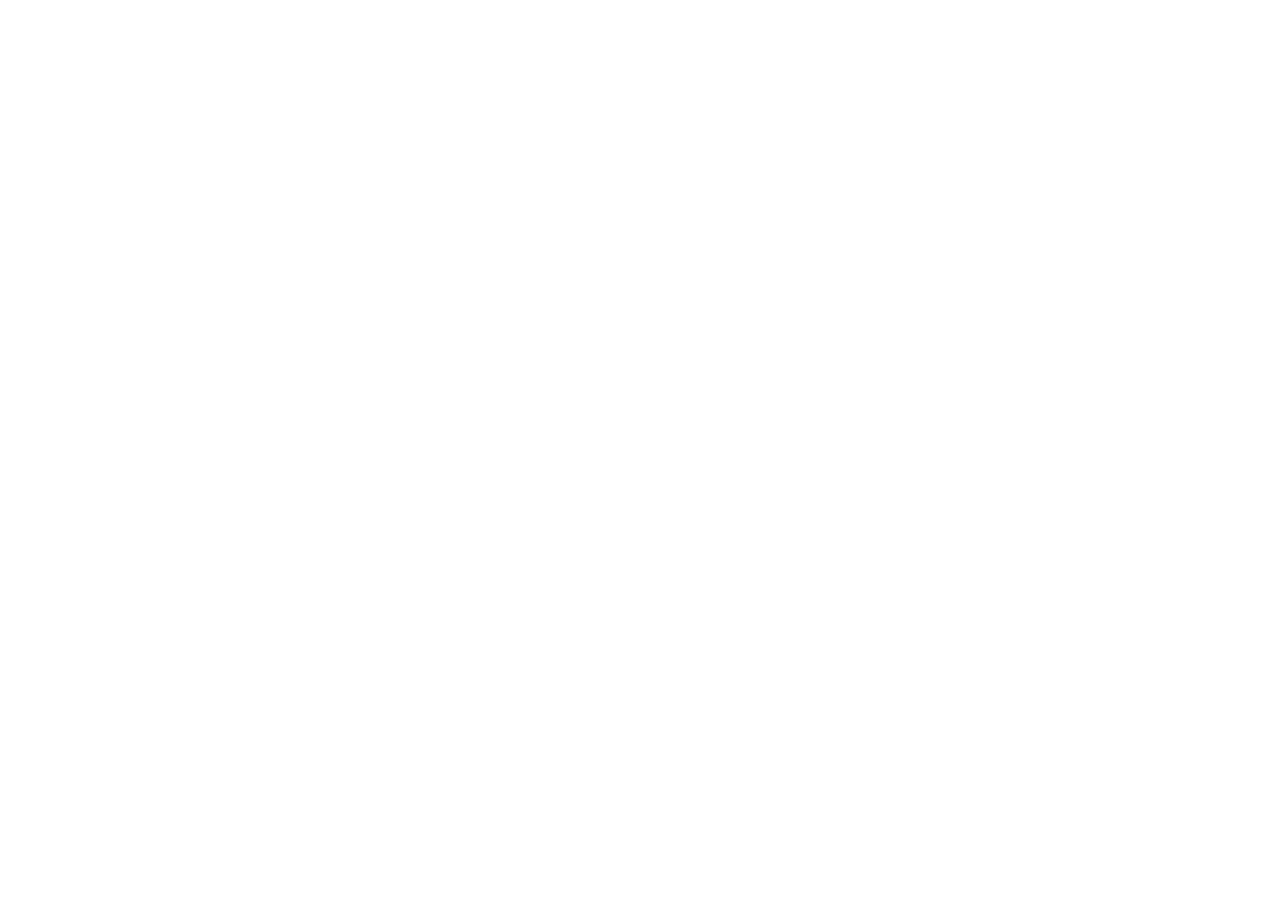
==== index.html @ b4edf068 "initial commit" ====
<!doctype html>
<html lang="nl">
	
<head>
	<meta charset="UTF-8">
	<meta name="author" content="jouw naam">
	<meta name="viewport" content="width=device-width, initial-scale=1">
	
	<title>Naam van je site en/of pagina</title>
	
	<link href="styles/style.css" rel="stylesheet">
</head>

<body>

	<script src="scripts/script.js"></script>
</body>
	
</html>
---- styles/style.css ----
/* CSS Document */
*, *::after, *::before {
  box-sizing:border-box;  
}
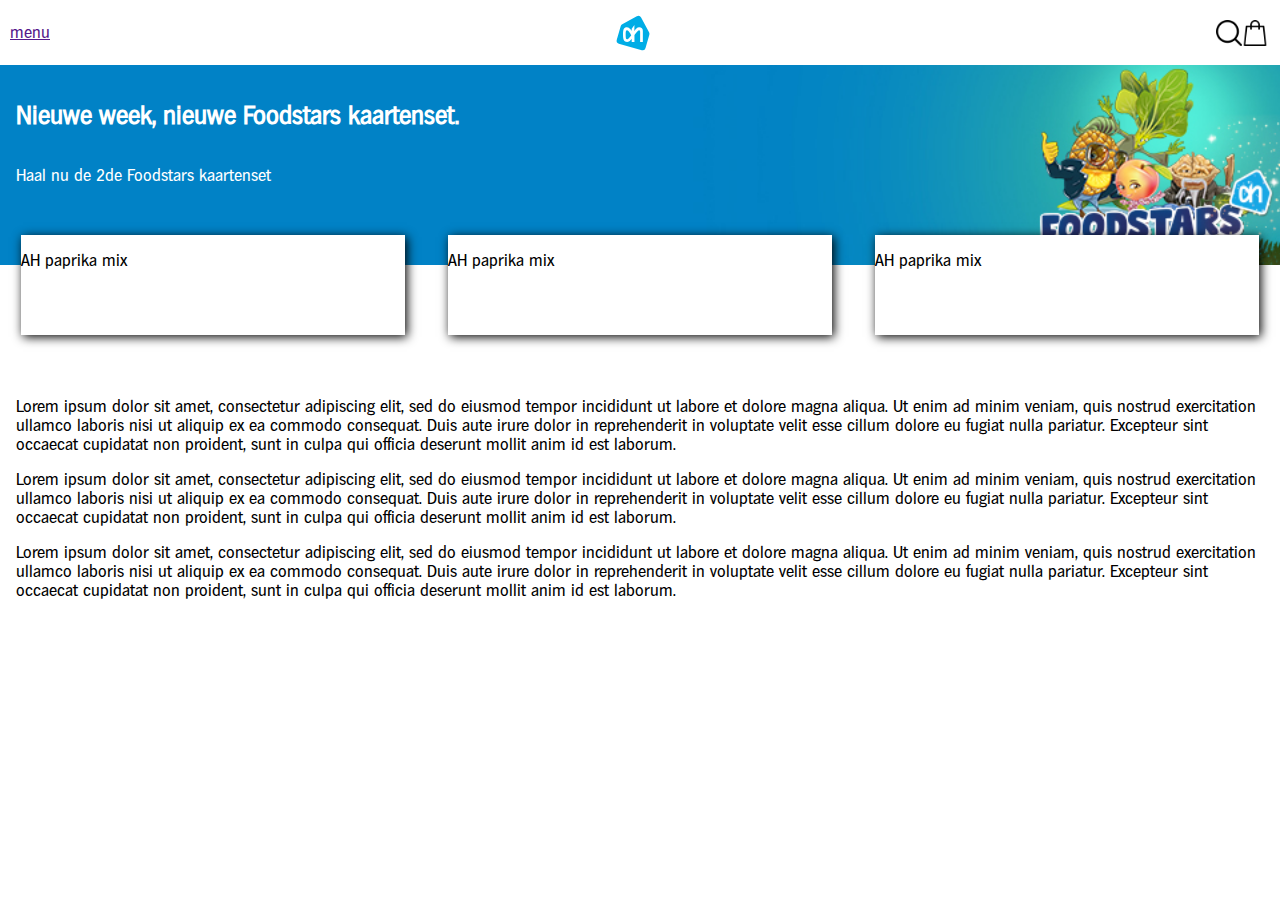
==== commit 9c8b0d42: "added basic layout + header of albert heijn" ====
--- a/index.html
+++ b/index.html
@@ -3,16 +3,57 @@
 	
 <head>
 	<meta charset="UTF-8">
-	<meta name="author" content="jouw naam">
+	<meta name="author" content="Joost Flick">
 	<meta name="viewport" content="width=device-width, initial-scale=1">
 	
-	<title>Naam van je site en/of pagina</title>
+	<title>Albert Heijn replica</title>
 	
 	<link href="styles/style.css" rel="stylesheet">
 </head>
 
 <body>
-
+	<header>
+		<div class="menu">
+			<a href="">menu</a>
+		</div>
+		<div class="logo">
+			<svg id="svg_ah-logo" viewBox="0 0 24 24" width="40" height="40"><path fill="#fff" d="M22.55 11.09L17.67 2A2.61 2.61 0 0016 .6a2.47 2.47 0 00-.7-.1 2.78 2.78 0 00-1.3.4L5 5.88a3 3 0 00-1.38 1.78l-2.41 8.39A2.55 2.55 0 003 19.33l14.25 4.05a2.41 2.41 0 003.16-1.76l2.35-8.26a3.07 3.07 0 00-.21-2.27z"></path><path fill="#00ade6" d="M21.63 11.57l-4.77-8.9a1.88 1.88 0 00-2.58-.76L5.54 6.78A2 2 0 004.61 8l-2.34 8.1a1.83 1.83 0 001.23 2.28l13.77 3.92a1.8 1.8 0 002.25-1.25l2.28-8a2.07 2.07 0 00-.17-1.48z"></path><path fill="#fff" d="M12.87 10.81c.77-1.11 1.48-2.22 2.79-2.22a2.25 2.25 0 012.25 2.24v6.55h-1.64v-6.2c0-.85-.69-.85-.69-.85-.56 0-1.57 1.38-2.7 2.92v4.13h-1.66v-1.91s-1.09 1.92-2.73 1.92C6.64 17.39 6 16.11 6 13.06S6.42 8.6 8.4 8.6c1.51 0 2.81 2.2 2.81 2.2V9.4l1.66-2.23s-.01 3.65 0 3.64zm-1.95 2.47s-1.51-2.95-2.49-2.95c-.76 0-.83.8-.83 2.73s.11 2.69.82 2.69c.97-.01 2.5-2.47 2.5-2.47z"></path></svg>
+		</div>
+		<div class="actions">
+			<img src="img/loupe.png" alt="vergrootglas">
+			<img src="img/shopping-bag.png" alt="winkelmandje">
+		</div>
+	</header>
+	<div class="hero">
+		<h2>
+			Nieuwe week, nieuwe Foodstars kaartenset.
+		</h2>
+		<p>
+			Haal nu de 2de Foodstars kaartenset
+		</p>
+	</div>
+	<div class="cards">
+		<div class="card">
+			<p>AH paprika mix</p>
+		</div>
+		<div class="card">
+			<p>AH paprika mix</p>
+		</div>
+		<div class="card">
+			<p>AH paprika mix</p>
+		</div>
+	</div>
+	<div class="content">
+		<p>
+			Lorem ipsum dolor sit amet, consectetur adipiscing elit, sed do eiusmod tempor incididunt ut labore et dolore magna aliqua. Ut enim ad minim veniam, quis nostrud exercitation ullamco laboris nisi ut aliquip ex ea commodo consequat. Duis aute irure dolor in reprehenderit in voluptate velit esse cillum dolore eu fugiat nulla pariatur. Excepteur sint occaecat cupidatat non proident, sunt in culpa qui officia deserunt mollit anim id est laborum.
+		</p>
+		<p>
+			Lorem ipsum dolor sit amet, consectetur adipiscing elit, sed do eiusmod tempor incididunt ut labore et dolore magna aliqua. Ut enim ad minim veniam, quis nostrud exercitation ullamco laboris nisi ut aliquip ex ea commodo consequat. Duis aute irure dolor in reprehenderit in voluptate velit esse cillum dolore eu fugiat nulla pariatur. Excepteur sint occaecat cupidatat non proident, sunt in culpa qui officia deserunt mollit anim id est laborum.
+		</p>
+		<p>
+			Lorem ipsum dolor sit amet, consectetur adipiscing elit, sed do eiusmod tempor incididunt ut labore et dolore magna aliqua. Ut enim ad minim veniam, quis nostrud exercitation ullamco laboris nisi ut aliquip ex ea commodo consequat. Duis aute irure dolor in reprehenderit in voluptate velit esse cillum dolore eu fugiat nulla pariatur. Excepteur sint occaecat cupidatat non proident, sunt in culpa qui officia deserunt mollit anim id est laborum.
+		</p>
+	</div>
 	<script src="scripts/script.js"></script>
 </body>
 	
--- a/styles/style.css
+++ b/styles/style.css
@@ -1,5 +1,76 @@
+@font-face {
+  font-family: hamburg;
+  src: url(../fonts/Hamburg-Regular.otf);
+}
 /* CSS Document */
 *, *::after, *::before {
   box-sizing:border-box;  
 }
 
+body {
+  font-family: hamburg;
+  margin: 0;
+}
+
+header {
+  z-index: 999;
+  position: fixed;
+  width: 100%;
+  top: 0;
+  background-color: white;
+  display: flex;
+  justify-content: space-between;
+  height: 65px;
+}
+
+.menu {
+  margin-left: 10px;
+  display: flex;
+  align-items: center;
+}
+
+.logo {
+  display: flex;
+  align-items: center;
+  height: 100%;
+}
+
+.actions {
+  display: flex;
+  align-items: center;
+  width: 4rem;
+}
+
+.actions > img {
+  height: 40%;
+}
+
+.hero {
+  margin-top: 65px;
+  height: 200px;
+  background-image: url("../img/ahonline_smallBanner.png");
+  background-size: cover;
+  background-position: right;
+  display: flex;
+  flex-direction: column;
+  color: white;
+  padding: 16px 16px 0;
+}
+
+.card {
+  width: 30vw;
+  height: 100px;
+  position: relative;
+  background-color: white;
+  top: -30px;
+  box-shadow: 2px 2px 10px black;
+}
+
+.cards {
+  display: flex;
+  justify-content: space-around;
+}
+
+.content {
+  padding: 16px 16px 0;
+}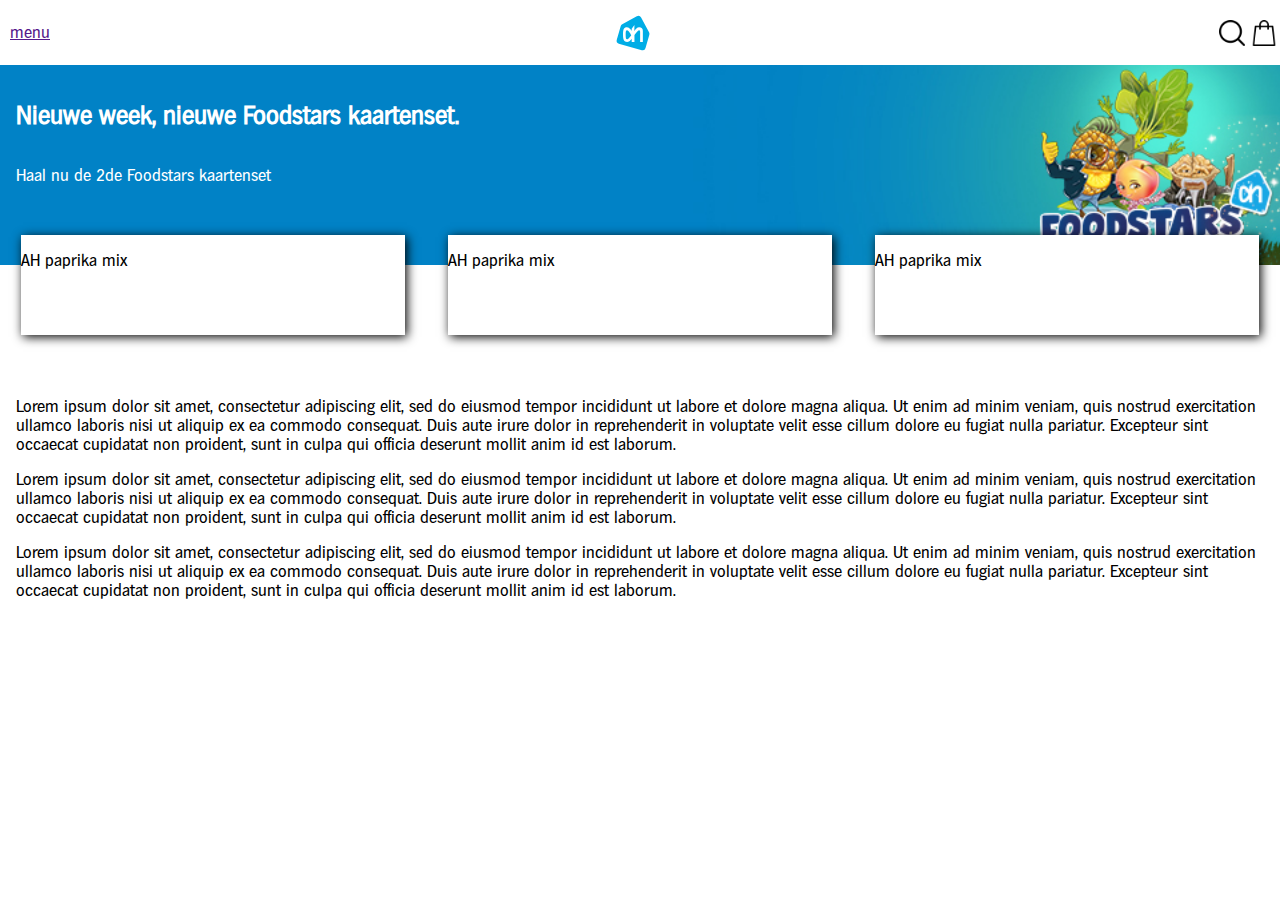
==== commit 2e6da56f: "formatting" ====
--- a/index.html
+++ b/index.html
@@ -43,17 +43,29 @@
 			<p>AH paprika mix</p>
 		</div>
 	</div>
-	<div class="content">
+	<section class="content">
 		<p>
-			Lorem ipsum dolor sit amet, consectetur adipiscing elit, sed do eiusmod tempor incididunt ut labore et dolore magna aliqua. Ut enim ad minim veniam, quis nostrud exercitation ullamco laboris nisi ut aliquip ex ea commodo consequat. Duis aute irure dolor in reprehenderit in voluptate velit esse cillum dolore eu fugiat nulla pariatur. Excepteur sint occaecat cupidatat non proident, sunt in culpa qui officia deserunt mollit anim id est laborum.
+			Lorem ipsum dolor sit amet, consectetur adipiscing elit, sed do eiusmod tempor incididunt ut labore et
+			dolore magna aliqua. Ut enim ad minim veniam, quis nostrud exercitation ullamco laboris nisi ut aliquip ex
+			ea commodo consequat. Duis aute irure dolor in reprehenderit in voluptate velit esse cillum dolore eu fugiat
+			nulla pariatur. Excepteur sint occaecat cupidatat non proident, sunt in culpa qui officia deserunt mollit
+			anim id est laborum.
 		</p>
 		<p>
-			Lorem ipsum dolor sit amet, consectetur adipiscing elit, sed do eiusmod tempor incididunt ut labore et dolore magna aliqua. Ut enim ad minim veniam, quis nostrud exercitation ullamco laboris nisi ut aliquip ex ea commodo consequat. Duis aute irure dolor in reprehenderit in voluptate velit esse cillum dolore eu fugiat nulla pariatur. Excepteur sint occaecat cupidatat non proident, sunt in culpa qui officia deserunt mollit anim id est laborum.
+			Lorem ipsum dolor sit amet, consectetur adipiscing elit, sed do eiusmod tempor incididunt ut labore et
+			dolore magna aliqua. Ut enim ad minim veniam, quis nostrud exercitation ullamco laboris nisi ut aliquip ex
+			ea commodo consequat. Duis aute irure dolor in reprehenderit in voluptate velit esse cillum dolore eu fugiat
+			nulla pariatur. Excepteur sint occaecat cupidatat non proident, sunt in culpa qui officia deserunt mollit anim
+			id est laborum.
 		</p>
 		<p>
-			Lorem ipsum dolor sit amet, consectetur adipiscing elit, sed do eiusmod tempor incididunt ut labore et dolore magna aliqua. Ut enim ad minim veniam, quis nostrud exercitation ullamco laboris nisi ut aliquip ex ea commodo consequat. Duis aute irure dolor in reprehenderit in voluptate velit esse cillum dolore eu fugiat nulla pariatur. Excepteur sint occaecat cupidatat non proident, sunt in culpa qui officia deserunt mollit anim id est laborum.
+			Lorem ipsum dolor sit amet, consectetur adipiscing elit, sed do eiusmod tempor incididunt ut labore et
+			dolore magna aliqua. Ut enim ad minim veniam, quis nostrud exercitation ullamco laboris nisi ut aliquip ex
+			ea commodo consequat. Duis aute irure dolor in reprehenderit in voluptate velit esse cillum dolore eu fugiat
+			nulla pariatur. Excepteur sint occaecat cupidatat non proident, sunt in culpa qui officia deserunt mollit anim
+			id est laborum.
 		</p>
-	</div>
+	</section>
 	<script src="scripts/script.js"></script>
 </body>
 	
--- a/styles/style.css
+++ b/styles/style.css
@@ -2,13 +2,13 @@
   font-family: hamburg;
   src: url(../fonts/Hamburg-Regular.otf);
 }
-/* CSS Document */
+
 *, *::after, *::before {
-  box-sizing:border-box;  
+  box-sizing: border-box;
 }
 
 body {
-  font-family: hamburg;
+  font-family: hamburg, sans-serif;
   margin: 0;
 }
 
@@ -39,6 +39,7 @@
   display: flex;
   align-items: center;
   width: 4rem;
+  justify-content: space-around;
 }
 
 .actions > img {
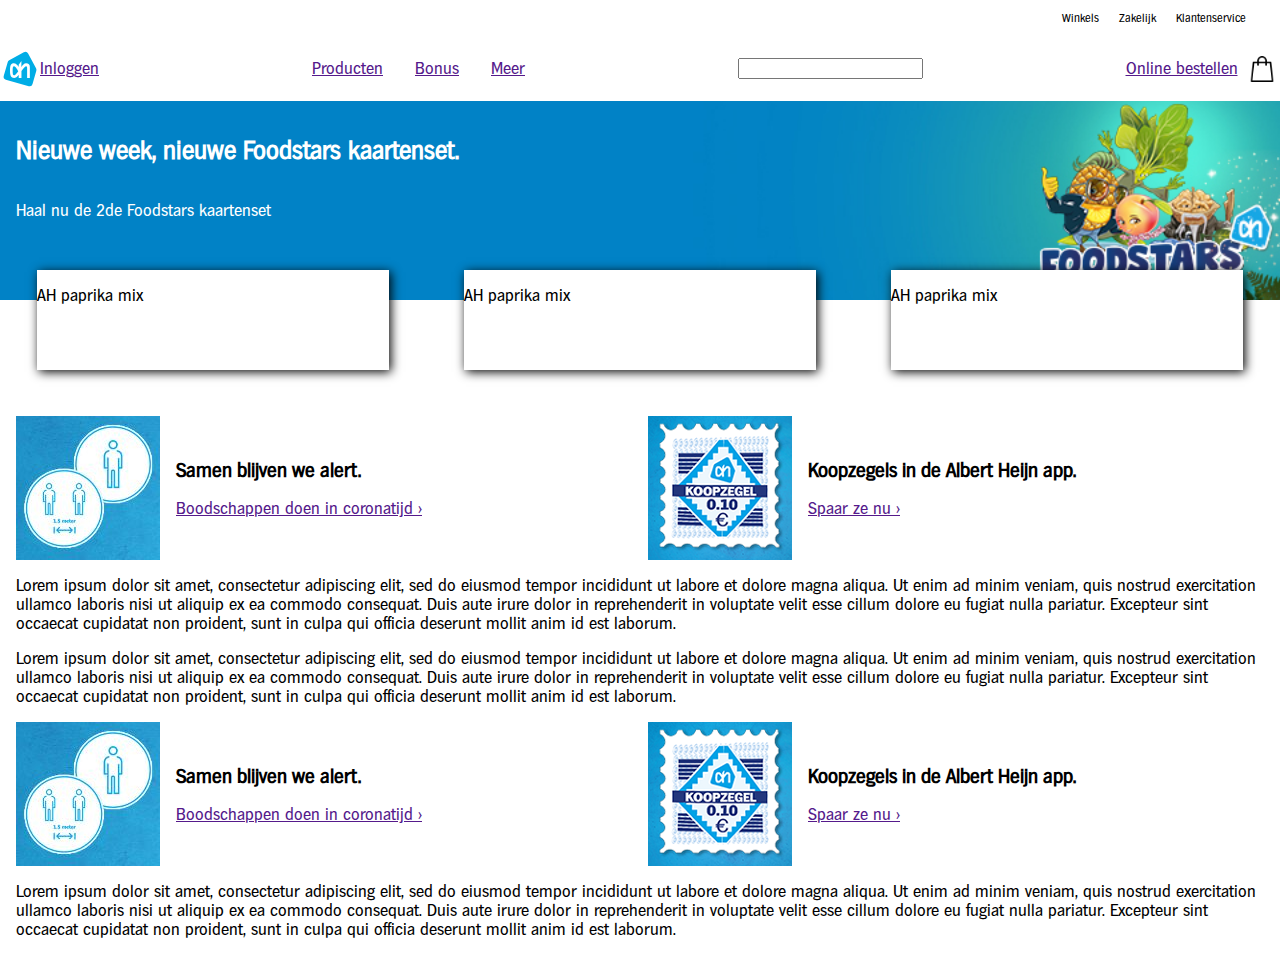
==== commit f9c8bfbe: "added responsive menu + grid" ====
--- a/index.html
+++ b/index.html
@@ -5,45 +5,95 @@
 	<meta charset="UTF-8">
 	<meta name="author" content="Joost Flick">
 	<meta name="viewport" content="width=device-width, initial-scale=1">
-	
 	<title>Albert Heijn replica</title>
-	
 	<link href="styles/style.css" rel="stylesheet">
 </head>
-
 <body>
 	<header>
-		<div class="menu">
+		<div class="topbar">
+			<ul>
+				<li class="topbar-item">
+					<p>
+						Winkels
+					</p>
+				</li>
+				<li class="topbar-item">
+					<p>
+						Zakelijk
+					</p>
+				</li>
+				<li class="topbar-item">
+					<p>
+						Klantenservice
+					</p>
+				</li>
+			</ul>
+		</div>
+		<div class="menu menu-small">
 			<a href="">menu</a>
+			<div class="logo">
+				<svg id="svg_ah-logo" viewBox="0 0 24 24" width="40" height="40"><path fill="#fff" d="M22.55 11.09L17.67 2A2.61 2.61 0 0016 .6a2.47 2.47 0 00-.7-.1 2.78 2.78 0 00-1.3.4L5 5.88a3 3 0 00-1.38 1.78l-2.41 8.39A2.55 2.55 0 003 19.33l14.25 4.05a2.41 2.41 0 003.16-1.76l2.35-8.26a3.07 3.07 0 00-.21-2.27z"></path><path fill="#00ade6" d="M21.63 11.57l-4.77-8.9a1.88 1.88 0 00-2.58-.76L5.54 6.78A2 2 0 004.61 8l-2.34 8.1a1.83 1.83 0 001.23 2.28l13.77 3.92a1.8 1.8 0 002.25-1.25l2.28-8a2.07 2.07 0 00-.17-1.48z"></path><path fill="#fff" d="M12.87 10.81c.77-1.11 1.48-2.22 2.79-2.22a2.25 2.25 0 012.25 2.24v6.55h-1.64v-6.2c0-.85-.69-.85-.69-.85-.56 0-1.57 1.38-2.7 2.92v4.13h-1.66v-1.91s-1.09 1.92-2.73 1.92C6.64 17.39 6 16.11 6 13.06S6.42 8.6 8.4 8.6c1.51 0 2.81 2.2 2.81 2.2V9.4l1.66-2.23s-.01 3.65 0 3.64zm-1.95 2.47s-1.51-2.95-2.49-2.95c-.76 0-.83.8-.83 2.73s.11 2.69.82 2.69c.97-.01 2.5-2.47 2.5-2.47z"></path></svg>
+			</div>
+			<div class="actions">
+				<img src="img/loupe.png" alt="vergrootglas">
+				<img src="img/shopping-bag.png" alt="winkelmandje">
+			</div>
 		</div>
-		<div class="logo">
-			<svg id="svg_ah-logo" viewBox="0 0 24 24" width="40" height="40"><path fill="#fff" d="M22.55 11.09L17.67 2A2.61 2.61 0 0016 .6a2.47 2.47 0 00-.7-.1 2.78 2.78 0 00-1.3.4L5 5.88a3 3 0 00-1.38 1.78l-2.41 8.39A2.55 2.55 0 003 19.33l14.25 4.05a2.41 2.41 0 003.16-1.76l2.35-8.26a3.07 3.07 0 00-.21-2.27z"></path><path fill="#00ade6" d="M21.63 11.57l-4.77-8.9a1.88 1.88 0 00-2.58-.76L5.54 6.78A2 2 0 004.61 8l-2.34 8.1a1.83 1.83 0 001.23 2.28l13.77 3.92a1.8 1.8 0 002.25-1.25l2.28-8a2.07 2.07 0 00-.17-1.48z"></path><path fill="#fff" d="M12.87 10.81c.77-1.11 1.48-2.22 2.79-2.22a2.25 2.25 0 012.25 2.24v6.55h-1.64v-6.2c0-.85-.69-.85-.69-.85-.56 0-1.57 1.38-2.7 2.92v4.13h-1.66v-1.91s-1.09 1.92-2.73 1.92C6.64 17.39 6 16.11 6 13.06S6.42 8.6 8.4 8.6c1.51 0 2.81 2.2 2.81 2.2V9.4l1.66-2.23s-.01 3.65 0 3.64zm-1.95 2.47s-1.51-2.95-2.49-2.95c-.76 0-.83.8-.83 2.73s.11 2.69.82 2.69c.97-.01 2.5-2.47 2.5-2.47z"></path></svg>
-		</div>
-		<div class="actions">
-			<img src="img/loupe.png" alt="vergrootglas">
-			<img src="img/shopping-bag.png" alt="winkelmandje">
+		<div class="menu menu-large">
+			<div class="logo">
+				<svg id="svg_ah-logo" viewBox="0 0 24 24" width="40" height="40"><path fill="#fff" d="M22.55 11.09L17.67 2A2.61 2.61 0 0016 .6a2.47 2.47 0 00-.7-.1 2.78 2.78 0 00-1.3.4L5 5.88a3 3 0 00-1.38 1.78l-2.41 8.39A2.55 2.55 0 003 19.33l14.25 4.05a2.41 2.41 0 003.16-1.76l2.35-8.26a3.07 3.07 0 00-.21-2.27z"></path><path fill="#00ade6" d="M21.63 11.57l-4.77-8.9a1.88 1.88 0 00-2.58-.76L5.54 6.78A2 2 0 004.61 8l-2.34 8.1a1.83 1.83 0 001.23 2.28l13.77 3.92a1.8 1.8 0 002.25-1.25l2.28-8a2.07 2.07 0 00-.17-1.48z"></path><path fill="#fff" d="M12.87 10.81c.77-1.11 1.48-2.22 2.79-2.22a2.25 2.25 0 012.25 2.24v6.55h-1.64v-6.2c0-.85-.69-.85-.69-.85-.56 0-1.57 1.38-2.7 2.92v4.13h-1.66v-1.91s-1.09 1.92-2.73 1.92C6.64 17.39 6 16.11 6 13.06S6.42 8.6 8.4 8.6c1.51 0 2.81 2.2 2.81 2.2V9.4l1.66-2.23s-.01 3.65 0 3.64zm-1.95 2.47s-1.51-2.95-2.49-2.95c-.76 0-.83.8-.83 2.73s.11 2.69.82 2.69c.97-.01 2.5-2.47 2.5-2.47z"></path></svg>
+				<a href="">Inloggen</a>
+			</div>
+			<div class="links">
+				<a href="">Producten</a>
+				<a href="">Bonus</a>
+				<a href="">Meer</a>
+			</div>
+			<div class="search">
+				<input type="text">
+			</div>
+			<div class="actions">
+				<a href="">Online bestellen</a>
+				<img src="img/shopping-bag.png" alt="winkelmandje">
+			</div>
 		</div>
 	</header>
-	<div class="hero">
+	<section class="hero">
 		<h2>
 			Nieuwe week, nieuwe Foodstars kaartenset.
 		</h2>
 		<p>
 			Haal nu de 2de Foodstars kaartenset
 		</p>
-	</div>
-	<div class="cards">
-		<div class="card">
+	</section>
+	<section class="cards">
+		<article class="card">
 			<p>AH paprika mix</p>
-		</div>
-		<div class="card">
+		</article>
+		<article class="card">
 			<p>AH paprika mix</p>
-		</div>
-		<div class="card">
+		</article>
+		<article class="card">
 			<p>AH paprika mix</p>
-		</div>
-	</div>
+		</article>
+	</section>
 	<section class="content">
+		<section class="items">
+			<article class="item">
+				<img src="img/spotlight1.jpg" alt="spotlight afbeelding 1">
+				<div class="spotlight-text">
+					<h3>Samen blijven we alert.</h3>
+					<a href="">Boodschappen doen in coronatijd ></a>
+				</div>
+			</article>
+			<article class="item">
+				<img src="img/spotlight2.png" alt="spotlight afbeelding 2">
+				<div class="spotlight-text">
+					<h3>Koopzegels in de Albert Heijn app.</h3>
+					<a href="">Spaar ze nu ></a>
+				</div>
+			</article>
+		</section>
 		<p>
 			Lorem ipsum dolor sit amet, consectetur adipiscing elit, sed do eiusmod tempor incididunt ut labore et
 			dolore magna aliqua. Ut enim ad minim veniam, quis nostrud exercitation ullamco laboris nisi ut aliquip ex
@@ -58,6 +108,22 @@
 			nulla pariatur. Excepteur sint occaecat cupidatat non proident, sunt in culpa qui officia deserunt mollit anim
 			id est laborum.
 		</p>
+		<section class="items">
+			<article class="item">
+				<img src="img/spotlight1.jpg" alt="spotlight afbeelding 1">
+				<div class="spotlight-text">
+					<h3>Samen blijven we alert.</h3>
+					<a href="">Boodschappen doen in coronatijd ></a>
+				</div>
+			</article>
+			<article class="item">
+				<img src="img/spotlight2.png" alt="spotlight afbeelding 2">
+				<div class="spotlight-text">
+					<h3>Koopzegels in de Albert Heijn app.</h3>
+					<a href="">Spaar ze nu ></a>
+				</div>
+			</article>
+		</section>
 		<p>
 			Lorem ipsum dolor sit amet, consectetur adipiscing elit, sed do eiusmod tempor incididunt ut labore et
 			dolore magna aliqua. Ut enim ad minim veniam, quis nostrud exercitation ullamco laboris nisi ut aliquip ex
--- a/styles/style.css
+++ b/styles/style.css
@@ -12,21 +12,46 @@
   margin: 0;
 }
 
-header {
+.menu {
   z-index: 999;
   position: fixed;
   width: 100%;
-  top: 0;
+  top: 36px;
   background-color: white;
-  display: flex;
   justify-content: space-between;
   height: 65px;
 }
 
-.menu {
-  margin-left: 10px;
+.menu > a {
+  padding: 10px;
   display: flex;
   align-items: center;
+}
+
+.topbar {
+  position: fixed;
+  margin: 0;
+  top: 0;
+  padding: 0 24px;
+  width: 100%;
+  display: block;
+  height: 36px;
+  z-index: 9999;
+  background-color: #fff;
+}
+
+.topbar > ul {
+  display: flex;
+  font-size: 12px;
+  list-style: none;
+  justify-content: flex-end;
+  height: 100%;
+  margin: 0;
+}
+
+.topbar-item {
+  font-size: 11px;
+  padding: 0 10px;
 }
 
 .logo {
@@ -35,10 +60,24 @@
   height: 100%;
 }
 
+.links {
+  display: flex;
+  align-items: center;
+}
+
+.links > a {
+  margin: 0 1em;
+}
+
+.search {
+  display: flex;
+  align-items: center;
+}
+
 .actions {
   display: flex;
   align-items: center;
-  width: 4rem;
+  width: 10rem;
   justify-content: space-around;
 }
 
@@ -47,7 +86,7 @@
 }
 
 .hero {
-  margin-top: 65px;
+  margin-top: 100px;
   height: 200px;
   background-image: url("../img/ahonline_smallBanner.png");
   background-size: cover;
@@ -58,8 +97,14 @@
   padding: 16px 16px 0;
 }
 
+.cards {
+  display: flex;
+  justify-content: space-around;
+}
+
 .card {
   width: 30vw;
+  max-width: 22em;
   height: 100px;
   position: relative;
   background-color: white;
@@ -67,11 +112,56 @@
   box-shadow: 2px 2px 10px black;
 }
 
-.cards {
+.items {
+  display: grid;
+  grid-template-columns: repeat(auto-fit, minmax(320px, 1fr));
+  grid-gap: 1rem;
+}
+
+.item {
   display: flex;
-  justify-content: space-around;
+}
+
+.item > img {
+  max-width: 144px;
+  max-height: 144px;
+}
+
+.spotlight-text {
+  padding: 24px 16px;
 }
 
 .content {
   padding: 16px 16px 0;
+}
+
+.menu-large {
+  display: flex;
+}
+
+.menu-small {
+  display: none;
+}
+
+/* MEDIA QUERIES */
+
+@media screen and (max-width: 1024px) {
+  .hero {
+    margin-top: 65px;
+  }
+  .menu-large {
+    display: none;
+  }
+  .menu-small{
+    display: flex;
+  }
+  .topbar {
+    display: none;
+  }
+  .menu {
+    top: 0;
+  }
+  .actions {
+    width: 4rem;
+  }
 }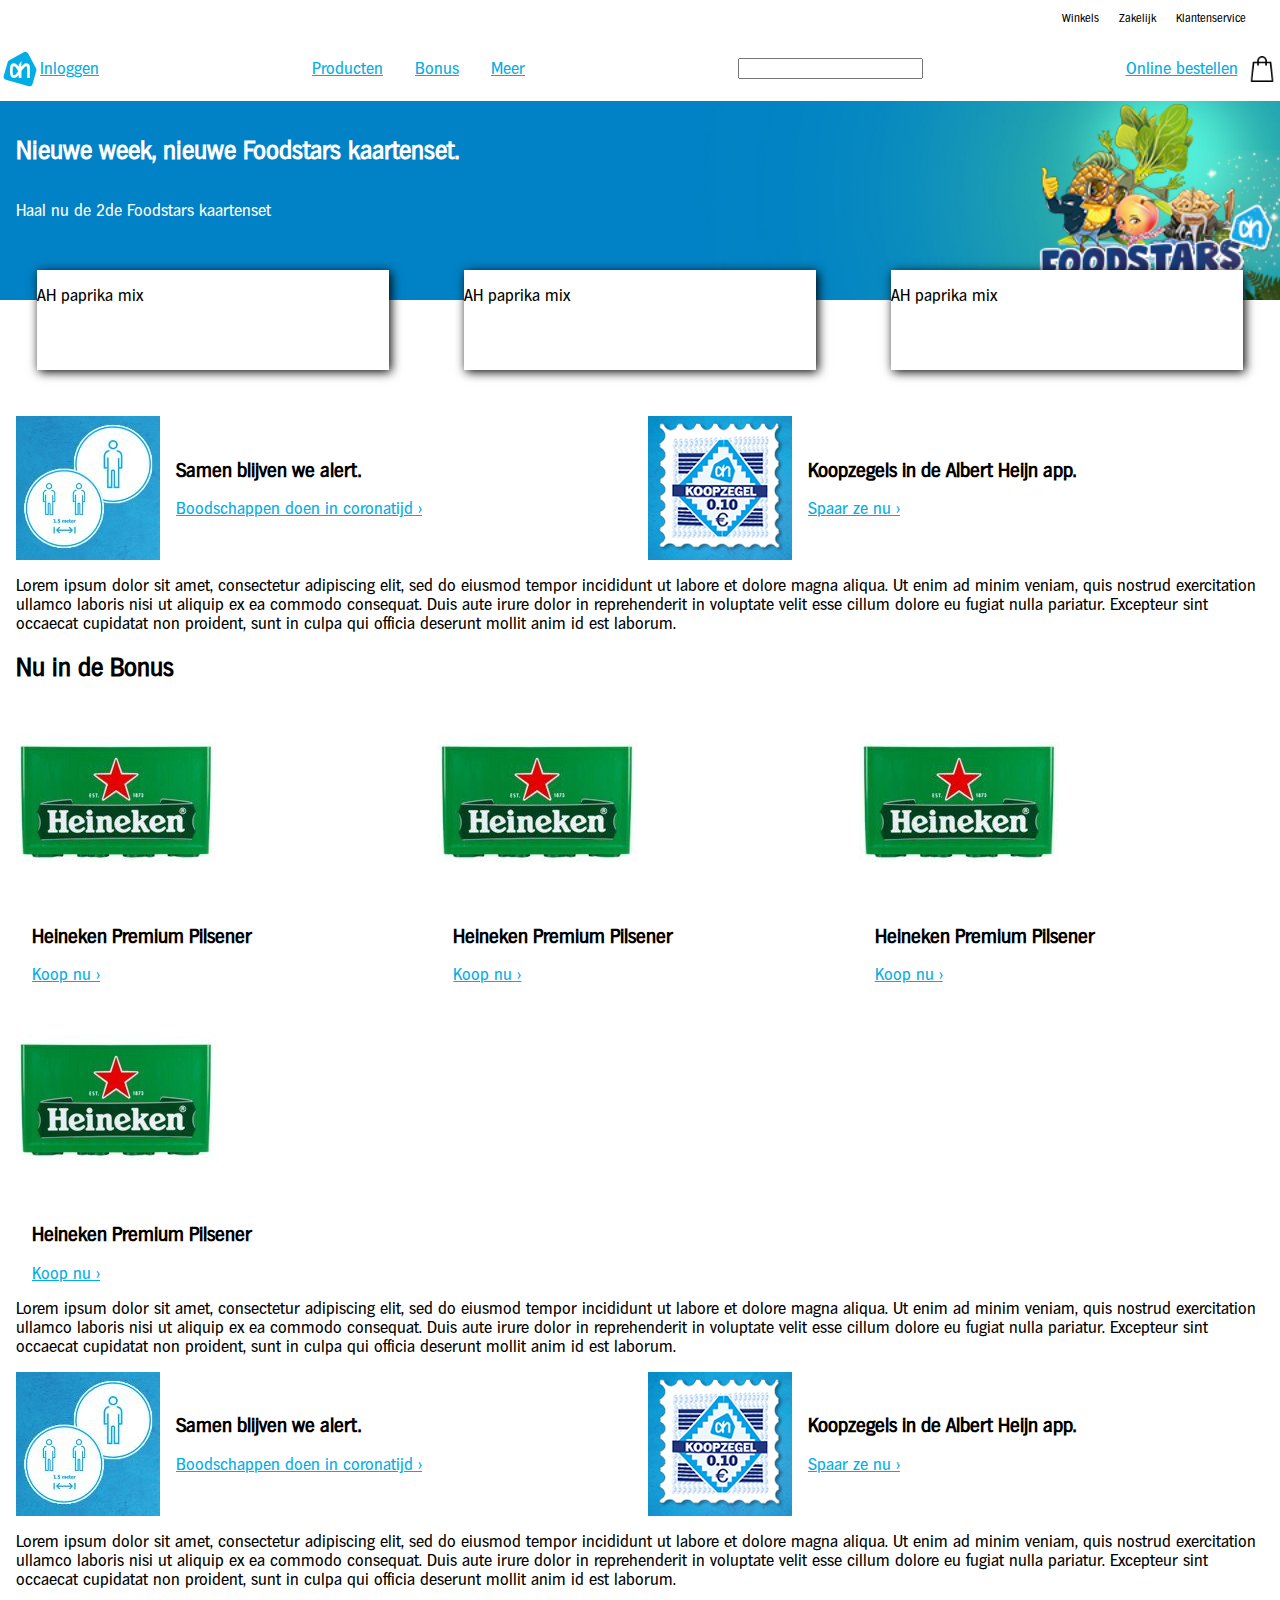
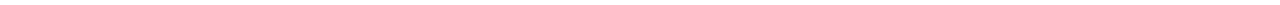
==== commit 5a75da5e: "added bonus category" ====
--- a/index.html
+++ b/index.html
@@ -101,6 +101,37 @@
 			nulla pariatur. Excepteur sint occaecat cupidatat non proident, sunt in culpa qui officia deserunt mollit
 			anim id est laborum.
 		</p>
+		<h2>Nu in de Bonus</h2>
+		<section class="items">
+			<article class="product-card">
+				<img src="img/bierkrat.jpg" alt="kratje bier">
+				<div class="spotlight-text">
+					<h3>Heineken Premium Pilsener</h3>
+					<a href="">Koop nu ></a>
+				</div>
+			</article>
+			<article class="product-card">
+				<img src="img/bierkrat.jpg" alt="kratje bier">
+				<div class="spotlight-text">
+					<h3>Heineken Premium Pilsener</h3>
+					<a href="">Koop nu ></a>
+				</div>
+			</article>
+			<article class="product-card">
+				<img src="img/bierkrat.jpg" alt="kratje bier">
+				<div class="spotlight-text">
+					<h3>Heineken Premium Pilsener</h3>
+					<a href="">Koop nu ></a>
+				</div>
+			</article>
+			<article class="product-card">
+				<img src="img/bierkrat.jpg" alt="kratje bier">
+				<div class="spotlight-text">
+					<h3>Heineken Premium Pilsener</h3>
+					<a href="">Koop nu ></a>
+				</div>
+			</article>
+		</section>
 		<p>
 			Lorem ipsum dolor sit amet, consectetur adipiscing elit, sed do eiusmod tempor incididunt ut labore et
 			dolore magna aliqua. Ut enim ad minim veniam, quis nostrud exercitation ullamco laboris nisi ut aliquip ex
--- a/styles/style.css
+++ b/styles/style.css
@@ -20,6 +20,10 @@
   background-color: white;
   justify-content: space-between;
   height: 65px;
+}
+
+a {
+  color: #00ade6;
 }
 
 .menu > a {
@@ -127,6 +131,10 @@
   max-height: 144px;
 }
 
+.product-card > .spotlight-text {
+  padding: 0 16px;
+}
+
 .spotlight-text {
   padding: 24px 16px;
 }
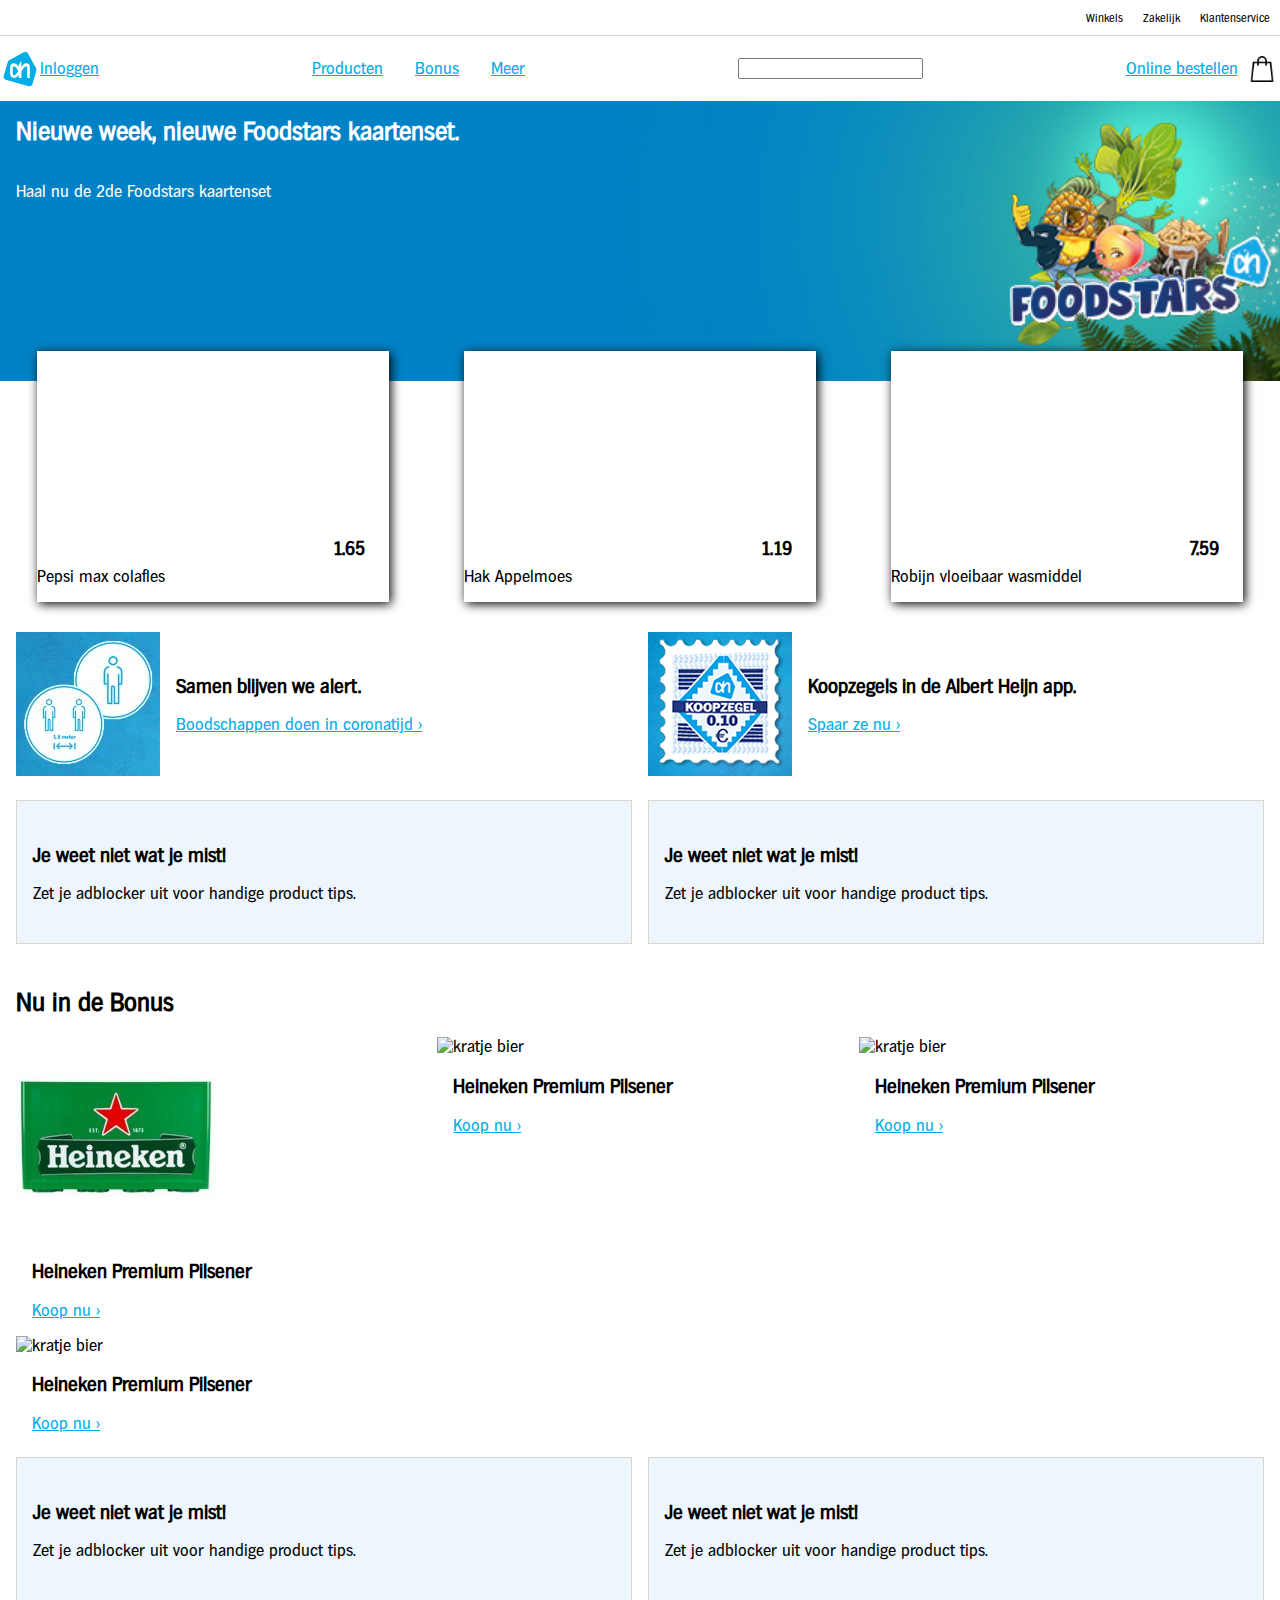
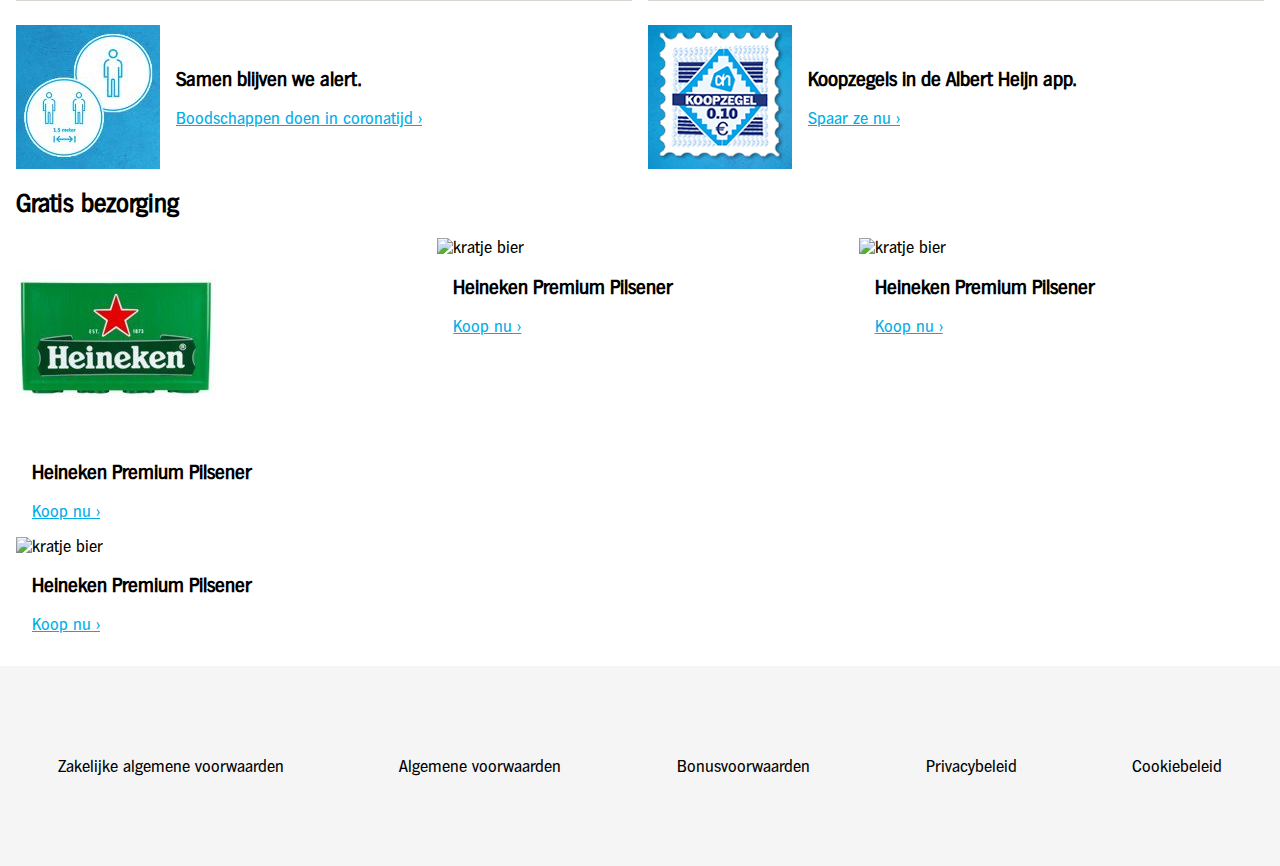
==== commit e8ed7f98: "updated readme and added images" ====
--- a/index.html
+++ b/index.html
@@ -9,7 +9,9 @@
 	<link href="styles/style.css" rel="stylesheet">
 </head>
 <body>
+<h1>Albert Heijn replicasite</h1>
 	<header>
+		<div>
 		<div class="topbar">
 			<ul>
 				<li class="topbar-item">
@@ -57,26 +59,44 @@
 				<img src="img/shopping-bag.png" alt="winkelmandje">
 			</div>
 		</div>
+		</div>
 	</header>
-	<section class="hero">
-		<h2>
-			Nieuwe week, nieuwe Foodstars kaartenset.
-		</h2>
-		<p>
-			Haal nu de 2de Foodstars kaartenset
-		</p>
-	</section>
-	<section class="cards">
-		<article class="card">
-			<p>AH paprika mix</p>
-		</article>
-		<article class="card">
-			<p>AH paprika mix</p>
-		</article>
-		<article class="card">
-			<p>AH paprika mix</p>
-		</article>
-	</section>
+	<div class="max-width">
+		<section class="hero">
+			<h2>
+				Nieuwe week, nieuwe Foodstars kaartenset.
+			</h2>
+			<p>
+				Haal nu de 2de Foodstars kaartenset
+			</p>
+		</section>
+		<section class="cards">
+			<article class="card">
+				<div class="cardtop">
+					<h3>1.65</h3>
+				</div>
+				<div class="cardbottom">
+					<p>Pepsi max colafles</p>
+				</div>
+			</article>
+			<article class="card">
+				<div class="cardtop">
+					<h3>1.19</h3>
+				</div>
+				<div class="cardbottom">
+					<p>Hak Appelmoes</p>
+				</div>
+			</article>
+			<article class="card">
+				<div class="cardtop">
+					<h3>7.59</h3>
+				</div>
+				<div class="cardbottom">
+					<p>Robijn vloeibaar wasmiddel</p>
+				</div>
+			</article>
+		</section>
+	</div>
 	<section class="content">
 		<section class="items">
 			<article class="item">
@@ -94,13 +114,20 @@
 				</div>
 			</article>
 		</section>
-		<p>
-			Lorem ipsum dolor sit amet, consectetur adipiscing elit, sed do eiusmod tempor incididunt ut labore et
-			dolore magna aliqua. Ut enim ad minim veniam, quis nostrud exercitation ullamco laboris nisi ut aliquip ex
-			ea commodo consequat. Duis aute irure dolor in reprehenderit in voluptate velit esse cillum dolore eu fugiat
-			nulla pariatur. Excepteur sint occaecat cupidatat non proident, sunt in culpa qui officia deserunt mollit
-			anim id est laborum.
-		</p>
+		<section class="items">
+			<article class="item adblocker">
+				<div class="spotlight-text">
+					<h3>Je weet niet wat je mist!</h3>
+					<p>Zet je adblocker uit voor handige product tips.</p>
+				</div>
+			</article>
+			<article class="item adblocker">
+				<div class="spotlight-text">
+					<h3>Je weet niet wat je mist!</h3>
+					<p>Zet je adblocker uit voor handige product tips.</p>
+				</div>
+			</article>
+		</section>
 		<h2>Nu in de Bonus</h2>
 		<section class="items">
 			<article class="product-card">
@@ -111,34 +138,41 @@
 				</div>
 			</article>
 			<article class="product-card">
-				<img src="img/bierkrat.jpg" alt="kratje bier">
-				<div class="spotlight-text">
-					<h3>Heineken Premium Pilsener</h3>
-					<a href="">Koop nu ></a>
-				</div>
-			</article>
-			<article class="product-card">
-				<img src="img/bierkrat.jpg" alt="kratje bier">
-				<div class="spotlight-text">
-					<h3>Heineken Premium Pilsener</h3>
-					<a href="">Koop nu ></a>
-				</div>
-			</article>
-			<article class="product-card">
-				<img src="img/bierkrat.jpg" alt="kratje bier">
-				<div class="spotlight-text">
-					<h3>Heineken Premium Pilsener</h3>
-					<a href="">Koop nu ></a>
-				</div>
-			</article>
-		</section>
-		<p>
-			Lorem ipsum dolor sit amet, consectetur adipiscing elit, sed do eiusmod tempor incididunt ut labore et
-			dolore magna aliqua. Ut enim ad minim veniam, quis nostrud exercitation ullamco laboris nisi ut aliquip ex
-			ea commodo consequat. Duis aute irure dolor in reprehenderit in voluptate velit esse cillum dolore eu fugiat
-			nulla pariatur. Excepteur sint occaecat cupidatat non proident, sunt in culpa qui officia deserunt mollit anim
-			id est laborum.
-		</p>
+				<img src="img/kaas.jpg" alt="kratje bier">
+				<div class="spotlight-text">
+					<h3>Heineken Premium Pilsener</h3>
+					<a href="">Koop nu ></a>
+				</div>
+			</article>
+			<article class="product-card">
+				<img src="img/soep.jpg" alt="kratje bier">
+				<div class="spotlight-text">
+					<h3>Heineken Premium Pilsener</h3>
+					<a href="">Koop nu ></a>
+				</div>
+			</article>
+			<article class="product-card">
+				<img src="img/koffie.jpg" alt="kratje bier">
+				<div class="spotlight-text">
+					<h3>Heineken Premium Pilsener</h3>
+					<a href="">Koop nu ></a>
+				</div>
+			</article>
+		</section>
+		<section class="items">
+			<article class="item adblocker">
+				<div class="spotlight-text">
+					<h3>Je weet niet wat je mist!</h3>
+					<p>Zet je adblocker uit voor handige product tips.</p>
+				</div>
+			</article>
+			<article class="item adblocker">
+				<div class="spotlight-text">
+					<h3>Je weet niet wat je mist!</h3>
+					<p>Zet je adblocker uit voor handige product tips.</p>
+				</div>
+			</article>
+		</section>
 		<section class="items">
 			<article class="item">
 				<img src="img/spotlight1.jpg" alt="spotlight afbeelding 1">
@@ -155,14 +189,45 @@
 				</div>
 			</article>
 		</section>
-		<p>
-			Lorem ipsum dolor sit amet, consectetur adipiscing elit, sed do eiusmod tempor incididunt ut labore et
-			dolore magna aliqua. Ut enim ad minim veniam, quis nostrud exercitation ullamco laboris nisi ut aliquip ex
-			ea commodo consequat. Duis aute irure dolor in reprehenderit in voluptate velit esse cillum dolore eu fugiat
-			nulla pariatur. Excepteur sint occaecat cupidatat non proident, sunt in culpa qui officia deserunt mollit anim
-			id est laborum.
-		</p>
+		<h2>Gratis bezorging</h2>
+		<section class="items">
+			<article class="product-card">
+				<img src="img/bierkrat.jpg" alt="kratje bier">
+				<div class="spotlight-text">
+					<h3>Heineken Premium Pilsener</h3>
+					<a href="">Koop nu ></a>
+				</div>
+			</article>
+			<article class="product-card">
+				<img src="img/kaas.jpg" alt="kratje bier">
+				<div class="spotlight-text">
+					<h3>Heineken Premium Pilsener</h3>
+					<a href="">Koop nu ></a>
+				</div>
+			</article>
+			<article class="product-card">
+				<img src="img/soep.jpg" alt="kratje bier">
+				<div class="spotlight-text">
+					<h3>Heineken Premium Pilsener</h3>
+					<a href="">Koop nu ></a>
+				</div>
+			</article>
+			<article class="product-card">
+				<img src="img/koffie.jpg" alt="kratje bier">
+				<div class="spotlight-text">
+					<h3>Heineken Premium Pilsener</h3>
+					<a href="">Koop nu ></a>
+				</div>
+			</article>
+		</section>
 	</section>
+	<footer>
+		<p>Zakelijke algemene voorwaarden</p>
+		<p>Algemene voorwaarden</p>
+		<p>Bonusvoorwaarden</p>
+		<p>Privacybeleid</p>
+		<p>Cookiebeleid</p>
+	</footer>
 	<script src="scripts/script.js"></script>
 </body>
 	
--- a/styles/style.css
+++ b/styles/style.css
@@ -36,7 +36,10 @@
   position: fixed;
   margin: 0;
   top: 0;
-  padding: 0 24px;
+  border-bottom: 1px solid lightgrey;
+  max-width: 1400px;
+  left: 50%;
+  transform: translateX(-50%);
   width: 100%;
   display: block;
   height: 36px;
@@ -90,8 +93,7 @@
 }
 
 .hero {
-  margin-top: 100px;
-  height: 200px;
+  height: 300px;
   background-image: url("../img/ahonline_smallBanner.png");
   background-size: cover;
   background-position: right;
@@ -107,21 +109,50 @@
 }
 
 .card {
+  margin: 0 auto;
   width: 30vw;
   max-width: 22em;
-  height: 100px;
   position: relative;
   background-color: white;
   top: -30px;
   box-shadow: 2px 2px 10px black;
 }
 
+.cards > :first-child > .cardtop {
+  background-image: url("../img/colafles.jpg");
+}
+
+.cards > :nth-child(2) > .cardtop {
+  background-image: url("../img/appelmoes.jpg");
+}
+
+.cards > :nth-child(3) > .cardtop {
+  background-image: url("../img/robijn.jpg");
+}
+
+.cardtop {
+  background-repeat: no-repeat;
+  background-position: center;
+  height: 200px;
+}
+
+.cardtop > h3 {
+  position: absolute;
+  right: 24px;
+  bottom: 24px;
+}
+
 .items {
   display: grid;
   grid-template-columns: repeat(auto-fit, minmax(320px, 1fr));
   grid-gap: 1rem;
 }
 
+.max-width {
+  max-width: 1400px;
+  margin: 0 auto;
+}
+
 .item {
   display: flex;
 }
@@ -140,22 +171,56 @@
 }
 
 .content {
-  padding: 16px 16px 0;
+  max-width: 1400px;
+  margin: 0 auto;
+}
+
+h1 {
+  visibility: hidden;
 }
 
 .menu-large {
   display: flex;
+  max-width: 1400px;
+  left: 50%;
+  transform: translateX(-50%);
 }
 
 .menu-small {
   display: none;
 }
 
+.adblocker {
+  margin: 24px 0;
+  border: 1px solid #d9d5d0;
+  background: #edf6fc url('../img/background_blurred.png') 100% no-repeat;
+}
+
+footer {
+  height: 200px;
+  display: flex;
+  justify-content: space-around;
+  align-items: center;
+  margin-top: 2rem;
+  width: 100%;
+  background-color: #f5f5f5;;
+}
+
 /* MEDIA QUERIES */
 
+@media screen and (max-width: 575px) {
+  .cards {
+    flex-direction: column;
+  }
+  .card {
+    width: 90vw;
+    margin-bottom: 1rem;
+  }
+}
 @media screen and (max-width: 1024px) {
-  .hero {
-    margin-top: 65px;
+  footer {
+    height: unset;
+    flex-direction: column;
   }
   .menu-large {
     display: none;
@@ -172,4 +237,10 @@
   .actions {
     width: 4rem;
   }
+}
+@media screen and (max-width: 1400px) {
+  .content {
+    padding: 0 16px;
+  }
+
 }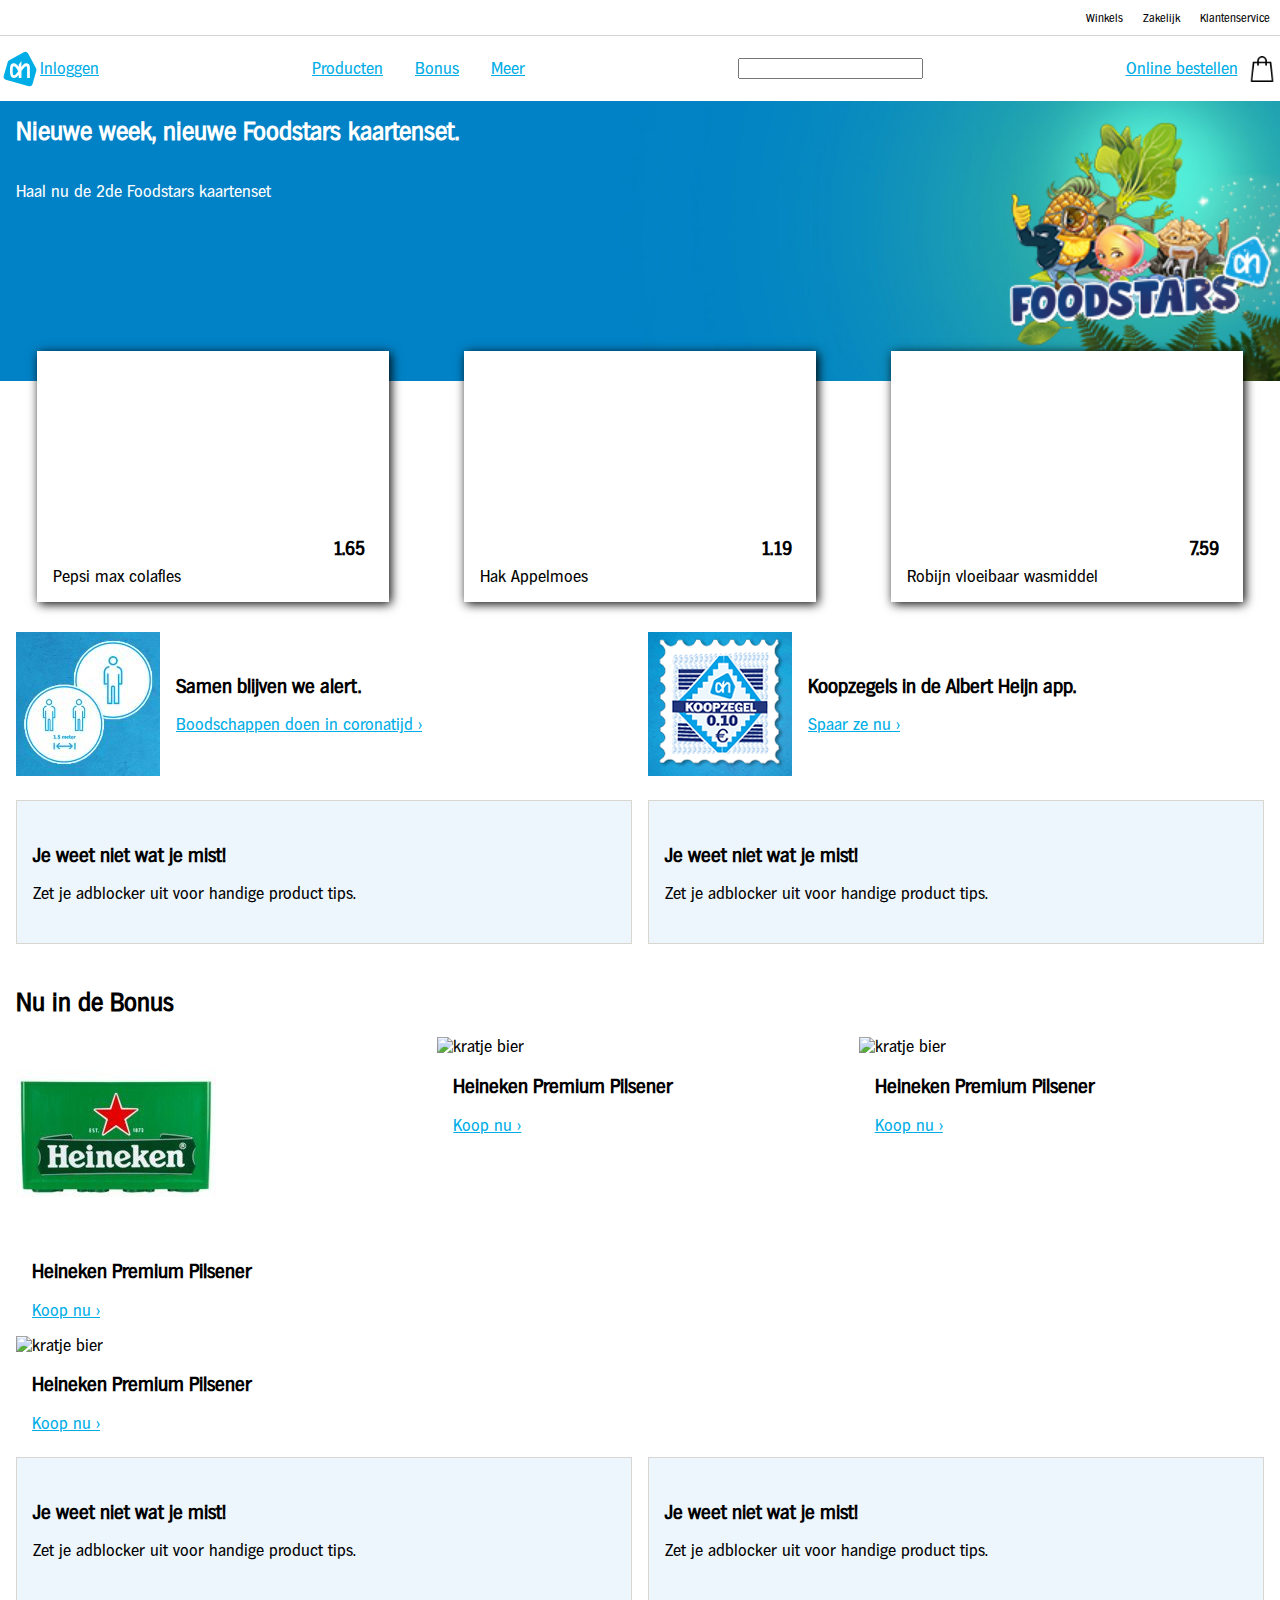
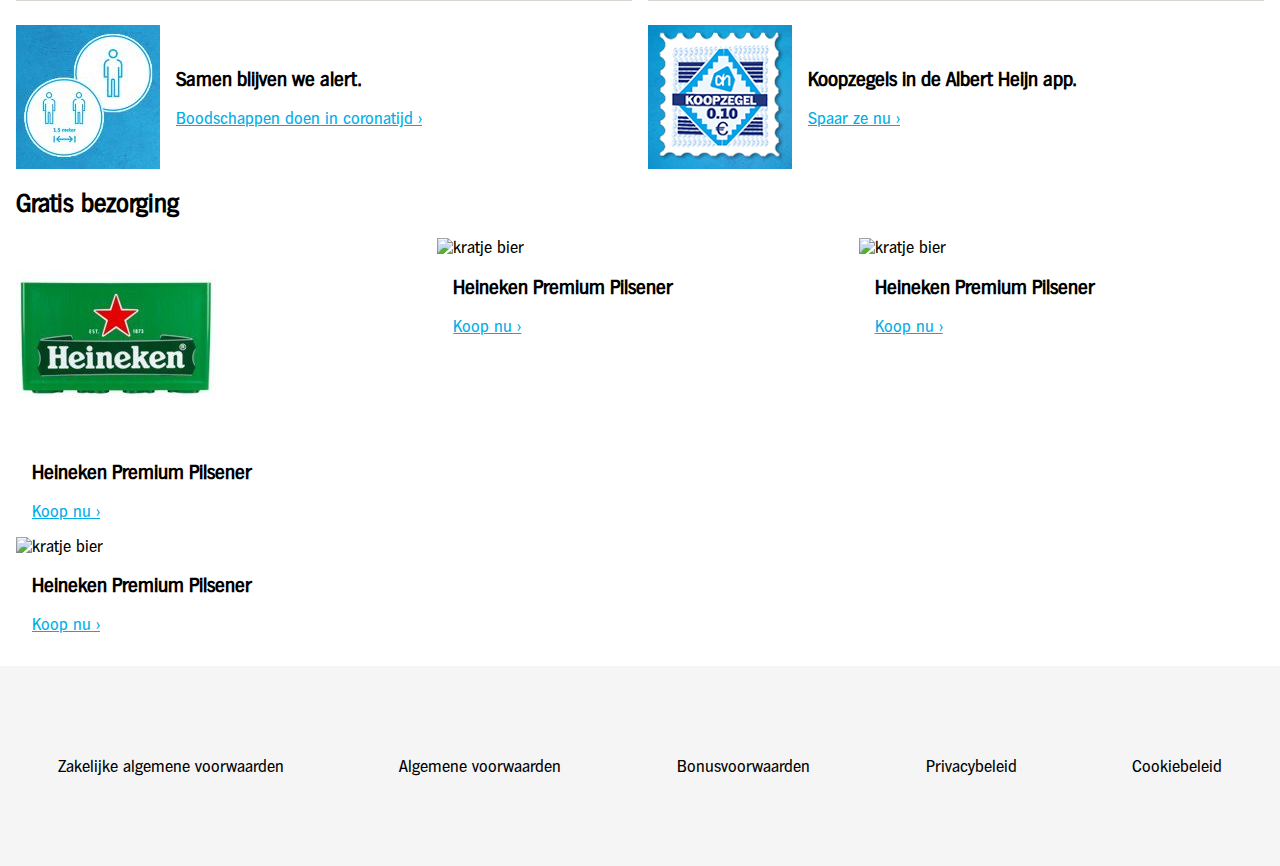
==== commit b56af735: "added second page" ====
--- a/index.html
+++ b/index.html
@@ -47,15 +47,15 @@
 				<a href="">Inloggen</a>
 			</div>
 			<div class="links">
-				<a href="">Producten</a>
-				<a href="">Bonus</a>
-				<a href="">Meer</a>
+				<a href="product.html">Producten</a>
+				<a href="product.html">Bonus</a>
+				<a href="product.html">Meer</a>
 			</div>
 			<div class="search">
 				<input type="text">
 			</div>
 			<div class="actions">
-				<a href="">Online bestellen</a>
+				<a href="product.html">Online bestellen</a>
 				<img src="img/shopping-bag.png" alt="winkelmandje">
 			</div>
 		</div>
@@ -103,14 +103,14 @@
 				<img src="img/spotlight1.jpg" alt="spotlight afbeelding 1">
 				<div class="spotlight-text">
 					<h3>Samen blijven we alert.</h3>
-					<a href="">Boodschappen doen in coronatijd ></a>
+					<a href="product.html">Boodschappen doen in coronatijd ></a>
 				</div>
 			</article>
 			<article class="item">
 				<img src="img/spotlight2.png" alt="spotlight afbeelding 2">
 				<div class="spotlight-text">
 					<h3>Koopzegels in de Albert Heijn app.</h3>
-					<a href="">Spaar ze nu ></a>
+					<a href="product.html">Spaar ze nu ></a>
 				</div>
 			</article>
 		</section>
@@ -134,28 +134,28 @@
 				<img src="img/bierkrat.jpg" alt="kratje bier">
 				<div class="spotlight-text">
 					<h3>Heineken Premium Pilsener</h3>
-					<a href="">Koop nu ></a>
+					<a href="product.html">Koop nu ></a>
 				</div>
 			</article>
 			<article class="product-card">
 				<img src="img/kaas.jpg" alt="kratje bier">
 				<div class="spotlight-text">
 					<h3>Heineken Premium Pilsener</h3>
-					<a href="">Koop nu ></a>
+					<a href="product.html">Koop nu ></a>
 				</div>
 			</article>
 			<article class="product-card">
 				<img src="img/soep.jpg" alt="kratje bier">
 				<div class="spotlight-text">
 					<h3>Heineken Premium Pilsener</h3>
-					<a href="">Koop nu ></a>
+					<a href="product.html">Koop nu ></a>
 				</div>
 			</article>
 			<article class="product-card">
 				<img src="img/koffie.jpg" alt="kratje bier">
 				<div class="spotlight-text">
 					<h3>Heineken Premium Pilsener</h3>
-					<a href="">Koop nu ></a>
+					<a href="product.html">Koop nu ></a>
 				</div>
 			</article>
 		</section>
@@ -178,14 +178,14 @@
 				<img src="img/spotlight1.jpg" alt="spotlight afbeelding 1">
 				<div class="spotlight-text">
 					<h3>Samen blijven we alert.</h3>
-					<a href="">Boodschappen doen in coronatijd ></a>
+					<a href="product.html">Boodschappen doen in coronatijd ></a>
 				</div>
 			</article>
 			<article class="item">
 				<img src="img/spotlight2.png" alt="spotlight afbeelding 2">
 				<div class="spotlight-text">
 					<h3>Koopzegels in de Albert Heijn app.</h3>
-					<a href="">Spaar ze nu ></a>
+					<a href="product.html">Spaar ze nu ></a>
 				</div>
 			</article>
 		</section>
@@ -195,28 +195,28 @@
 				<img src="img/bierkrat.jpg" alt="kratje bier">
 				<div class="spotlight-text">
 					<h3>Heineken Premium Pilsener</h3>
-					<a href="">Koop nu ></a>
+					<a href="product.html">Koop nu ></a>
 				</div>
 			</article>
 			<article class="product-card">
 				<img src="img/kaas.jpg" alt="kratje bier">
 				<div class="spotlight-text">
 					<h3>Heineken Premium Pilsener</h3>
-					<a href="">Koop nu ></a>
+					<a href="product.html">Koop nu ></a>
 				</div>
 			</article>
 			<article class="product-card">
 				<img src="img/soep.jpg" alt="kratje bier">
 				<div class="spotlight-text">
 					<h3>Heineken Premium Pilsener</h3>
-					<a href="">Koop nu ></a>
+					<a href="product.html">Koop nu ></a>
 				</div>
 			</article>
 			<article class="product-card">
 				<img src="img/koffie.jpg" alt="kratje bier">
 				<div class="spotlight-text">
 					<h3>Heineken Premium Pilsener</h3>
-					<a href="">Koop nu ></a>
+					<a href="product.html">Koop nu ></a>
 				</div>
 			</article>
 		</section>
--- a/styles/style.css
+++ b/styles/style.css
@@ -136,6 +136,10 @@
   height: 200px;
 }
 
+.cardbottom {
+  padding: 0 16px;
+}
+
 .cardtop > h3 {
   position: absolute;
   right: 24px;
@@ -206,6 +210,39 @@
   background-color: #f5f5f5;;
 }
 
+.product {
+  margin-top: 100px;
+  display: flex;
+  justify-content: space-around;
+}
+
+.product-left, .product-right {
+  align-self: center;
+  padding: 0 16px;
+}
+
+.product-left > img {
+  height: 400px;
+}
+
+.suggestions {
+  display: grid;
+  grid-template-columns: repeat(auto-fit, minmax(100px, 1fr));
+  grid-gap: 1rem;
+}
+
+.suggestion {
+  display: flex;
+  flex-direction: column;
+  align-items: center;
+}
+
+.suggestion > img {
+  height: 100px;
+}
+
+
+
 /* MEDIA QUERIES */
 
 @media screen and (max-width: 575px) {
@@ -218,6 +255,9 @@
   }
 }
 @media screen and (max-width: 1024px) {
+  .product {
+    flex-direction: column;
+  }
   footer {
     height: unset;
     flex-direction: column;
